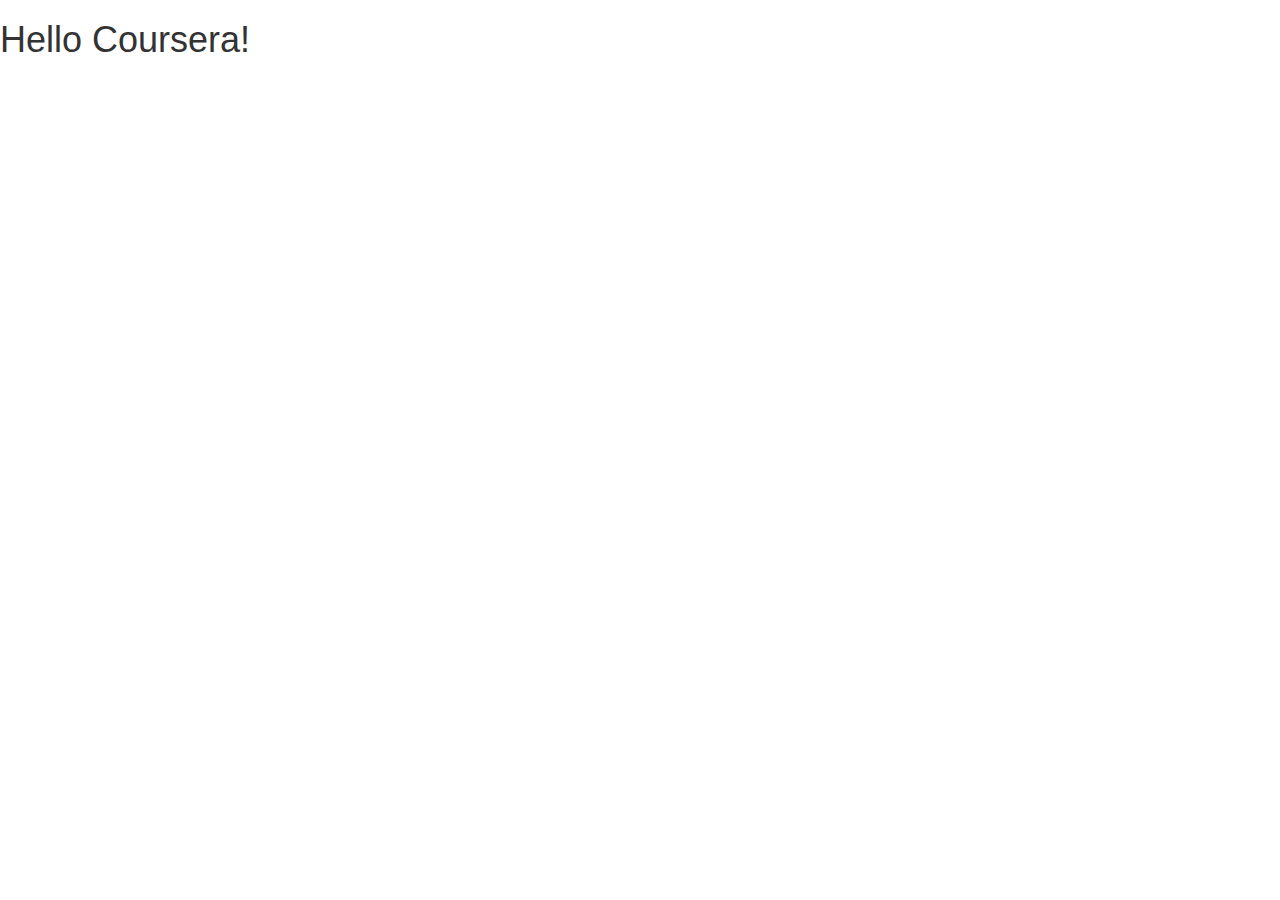
==== mod3_solution/index.html @ 2171b7ef "Project Started" ====
<!doctype html>
<html lang="en">
  <head>
    <meta charset="utf-8">
    <meta http-equiv="X-UA-Compatible" content="IE=edge">
    <meta name="viewport" content="width=device-width, initial-scale=1">

    <!-- HTML5 shim and Respond.js for IE8 support of HTML5 elements and media queries -->
    <!-- WARNING: Respond.js doesn't work if you view the page via file:// -->
    <!--[if lt IE 9]>
      <script src="https://oss.maxcdn.com/html5shiv/3.7.2/html5shiv.min.js"></script>
      <script src="https://oss.maxcdn.com/respond/1.4.2/respond.min.js"></script>
    <![endif]-->

    <title>Boostrap Starter Page</title>
    <link rel="stylesheet" href="css/bootstrap.min.css">
    <link rel="stylesheet" href="css/styles.css">
  </head>
<body>

  <h1>Hello Coursera!</h1>

  <!-- jQuery (Bootstrap JS plugins depend on it) -->
  <script src="js/jquery-1.11.3.min.js"></script>
  <script src="js/bootstrap.min.js"></script>
  <script src="js/script.js"></script>
</body>
</html>
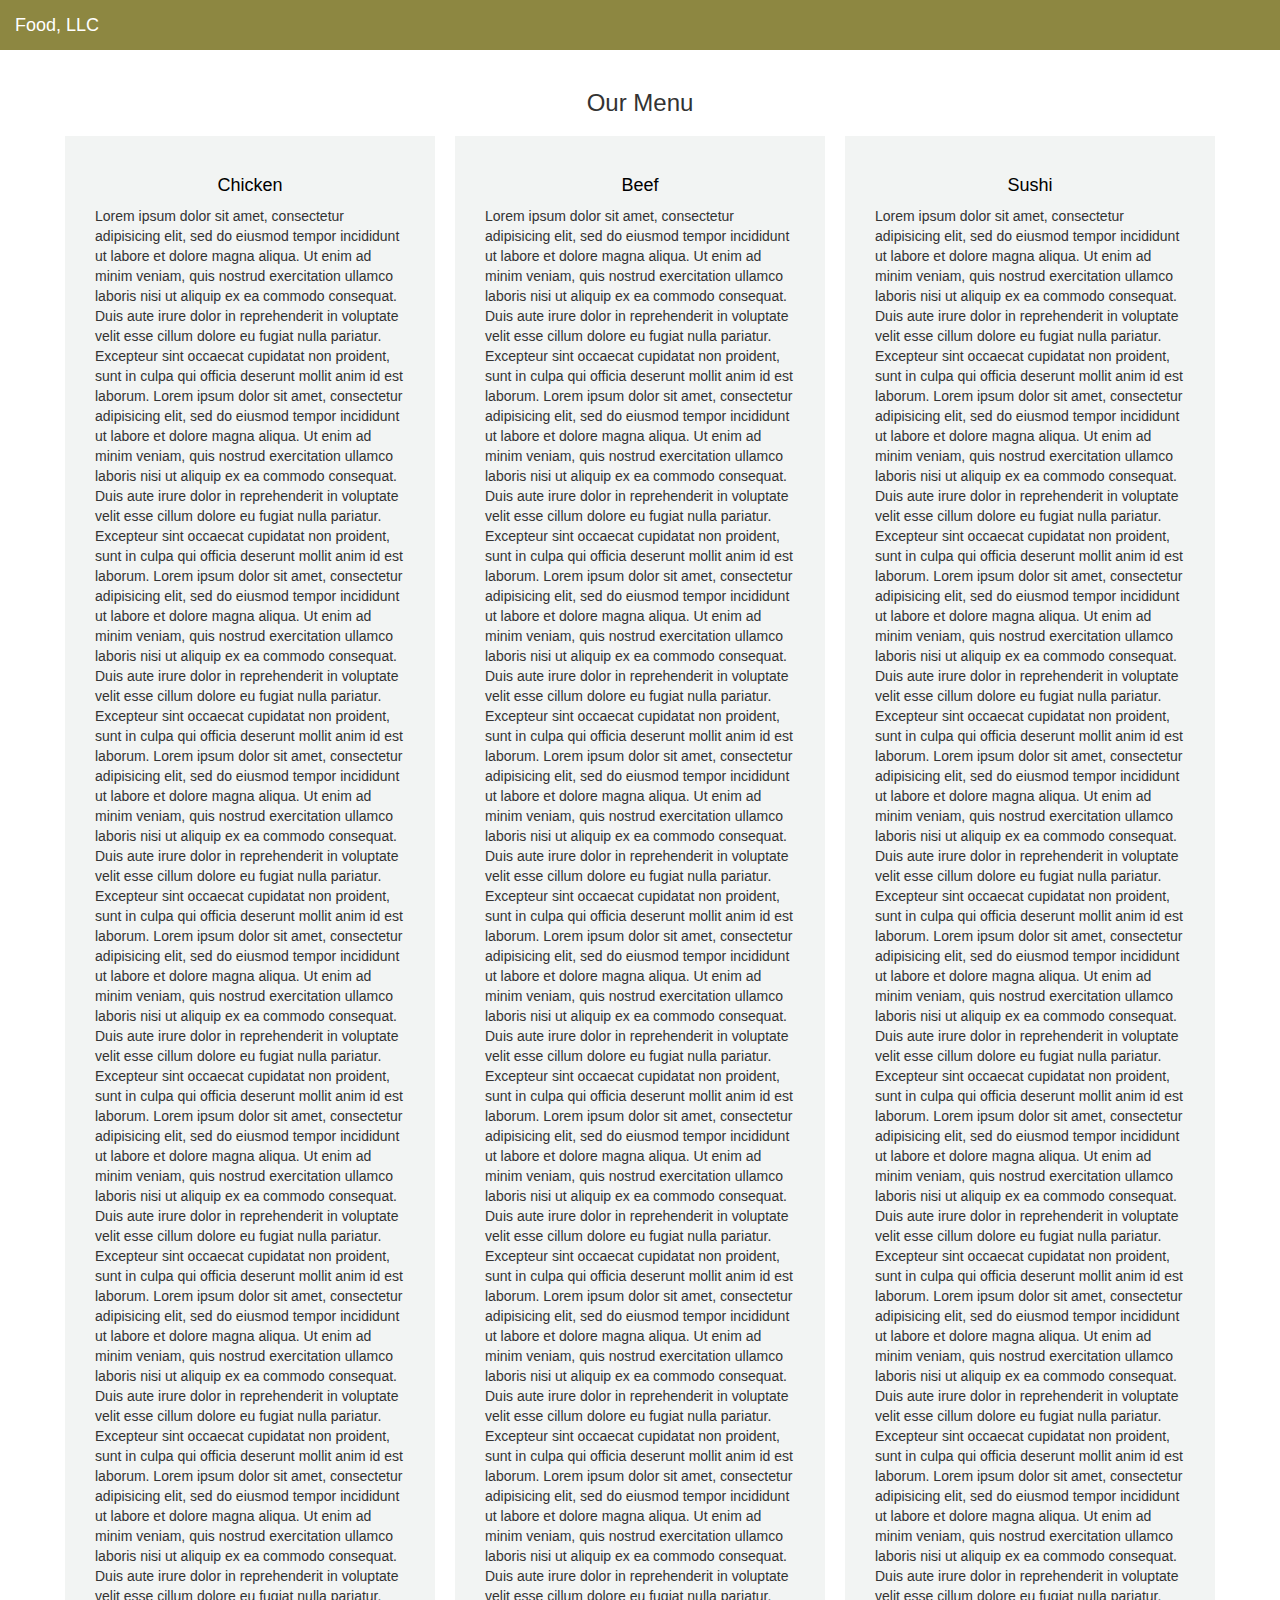
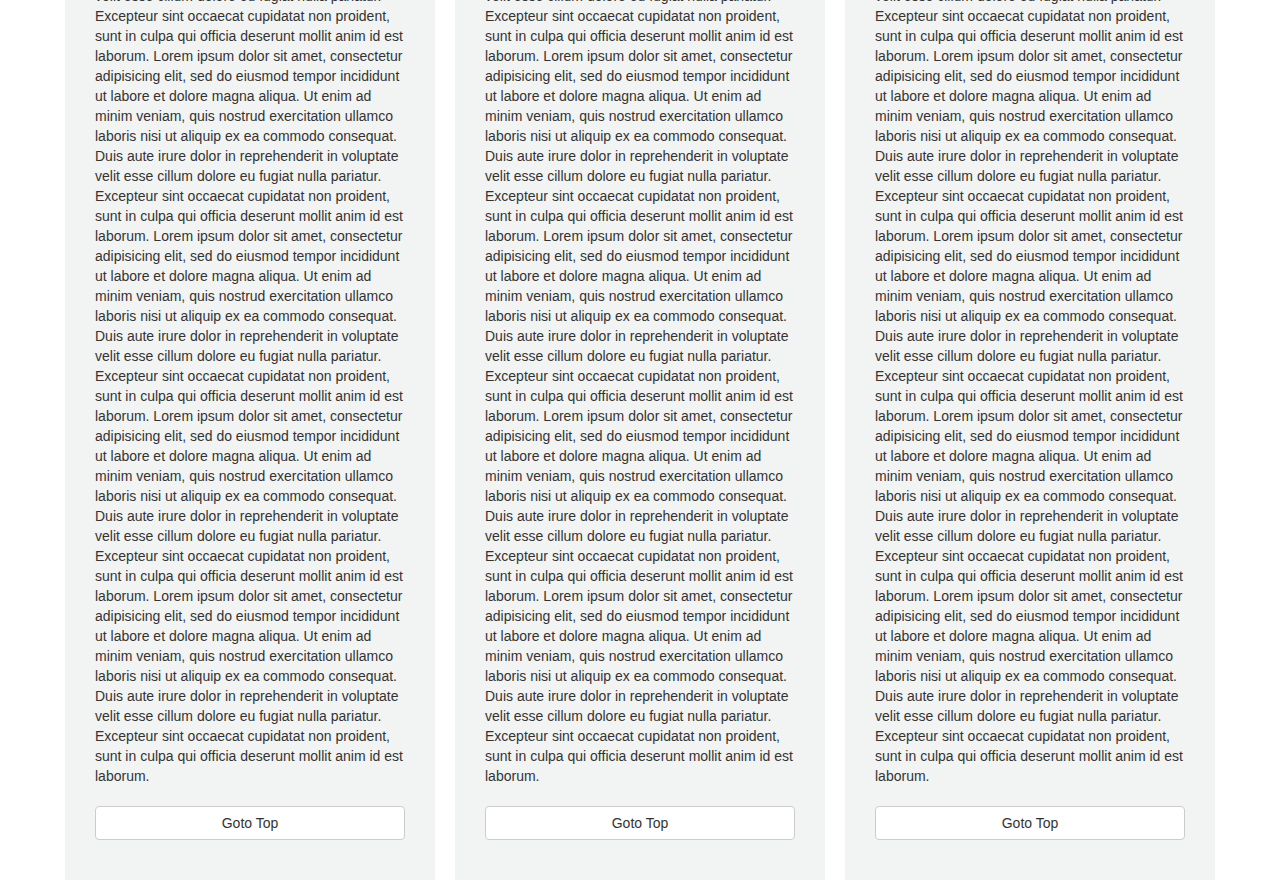
==== commit 74147ee4: "Final Version" ====
--- a/mod3_solution/index.html
+++ b/mod3_solution/index.html
@@ -4,23 +4,96 @@
     <meta charset="utf-8">
     <meta http-equiv="X-UA-Compatible" content="IE=edge">
     <meta name="viewport" content="width=device-width, initial-scale=1">
-
-    <!-- HTML5 shim and Respond.js for IE8 support of HTML5 elements and media queries -->
-    <!-- WARNING: Respond.js doesn't work if you view the page via file:// -->
-    <!--[if lt IE 9]>
-      <script src="https://oss.maxcdn.com/html5shiv/3.7.2/html5shiv.min.js"></script>
-      <script src="https://oss.maxcdn.com/respond/1.4.2/respond.min.js"></script>
-    <![endif]-->
-
     <title>Boostrap Starter Page</title>
     <link rel="stylesheet" href="css/bootstrap.min.css">
     <link rel="stylesheet" href="css/styles.css">
   </head>
 <body>
+  <nav class="navbar navbar-default" id="nav">
+  <div class="container-fluid">
+    <div class="navbar-header">
+      <button id="toggler" type="button" class="navbar-toggle collapsed" data-toggle="collapse" data-target="#items" aria-expanded="false">
+        <span class="sr-only">Toggle navigation</span>
+        <span class="icon-bar"></span>
+        <span class="icon-bar"></span>
+        <span class="icon-bar"></span>
+      </button>
+      <a class="navbar-brand" href="#" id="main" name="main">Food, LLC</a>
+    </div>
+    <div class="collapse navbar-collapse" id="items">
+     <ul class="nav navbar-nav hidden-md hidden-lg visible-xs">
+       <li><a href="#chicken">Chicken <span class="sr-only">(current)</span></a></li>
+       <li><a href="#beef">Beef</a></li>
+       <li><a href="#sushi">Sushi</a></li>
+     </ul>
+</div>
+</nav>
+<div class="container">
+  <h3 class="text-center">Our Menu</h3>
+  <div class="row">
+    <div class="container-fluid col-lg-4 col-md-6 col-xs-12 menu_item">
+      <h4 class="text-center"><a name="chicken" class="anchor_header">Chicken</a></h4>
+      <p>
+    Lorem ipsum dolor sit amet, consectetur adipisicing elit, sed do eiusmod tempor incididunt ut labore et dolore magna aliqua. Ut enim ad minim veniam, quis nostrud exercitation ullamco laboris nisi ut aliquip ex ea commodo consequat. Duis aute irure dolor in reprehenderit in voluptate velit esse cillum dolore eu fugiat nulla pariatur. Excepteur sint occaecat cupidatat non proident, sunt in culpa qui officia deserunt mollit anim id est laborum.
+    Lorem ipsum dolor sit amet, consectetur adipisicing elit, sed do eiusmod tempor incididunt ut labore et dolore magna aliqua. Ut enim ad minim veniam, quis nostrud exercitation ullamco laboris nisi ut aliquip ex ea commodo consequat. Duis aute irure dolor in reprehenderit in voluptate velit esse cillum dolore eu fugiat nulla pariatur. Excepteur sint occaecat cupidatat non proident, sunt in culpa qui officia deserunt mollit anim id est laborum.
+    Lorem ipsum dolor sit amet, consectetur adipisicing elit, sed do eiusmod tempor incididunt ut labore et dolore magna aliqua. Ut enim ad minim veniam, quis nostrud exercitation ullamco laboris nisi ut aliquip ex ea commodo consequat. Duis aute irure dolor in reprehenderit in voluptate velit esse cillum dolore eu fugiat nulla pariatur. Excepteur sint occaecat cupidatat non proident, sunt in culpa qui officia deserunt mollit anim id est laborum.
+    Lorem ipsum dolor sit amet, consectetur adipisicing elit, sed do eiusmod tempor incididunt ut labore et dolore magna aliqua. Ut enim ad minim veniam, quis nostrud exercitation ullamco laboris nisi ut aliquip ex ea commodo consequat. Duis aute irure dolor in reprehenderit in voluptate velit esse cillum dolore eu fugiat nulla pariatur. Excepteur sint occaecat cupidatat non proident, sunt in culpa qui officia deserunt mollit anim id est laborum.
+    Lorem ipsum dolor sit amet, consectetur adipisicing elit, sed do eiusmod tempor incididunt ut labore et dolore magna aliqua. Ut enim ad minim veniam, quis nostrud exercitation ullamco laboris nisi ut aliquip ex ea commodo consequat. Duis aute irure dolor in reprehenderit in voluptate velit esse cillum dolore eu fugiat nulla pariatur. Excepteur sint occaecat cupidatat non proident, sunt in culpa qui officia deserunt mollit anim id est laborum.
+    Lorem ipsum dolor sit amet, consectetur adipisicing elit, sed do eiusmod tempor incididunt ut labore et dolore magna aliqua. Ut enim ad minim veniam, quis nostrud exercitation ullamco laboris nisi ut aliquip ex ea commodo consequat. Duis aute irure dolor in reprehenderit in voluptate velit esse cillum dolore eu fugiat nulla pariatur. Excepteur sint occaecat cupidatat non proident, sunt in culpa qui officia deserunt mollit anim id est laborum.
+    Lorem ipsum dolor sit amet, consectetur adipisicing elit, sed do eiusmod tempor incididunt ut labore et dolore magna aliqua. Ut enim ad minim veniam, quis nostrud exercitation ullamco laboris nisi ut aliquip ex ea commodo consequat. Duis aute irure dolor in reprehenderit in voluptate velit esse cillum dolore eu fugiat nulla pariatur. Excepteur sint occaecat cupidatat non proident, sunt in culpa qui officia deserunt mollit anim id est laborum.
+    Lorem ipsum dolor sit amet, consectetur adipisicing elit, sed do eiusmod tempor incididunt ut labore et dolore magna aliqua. Ut enim ad minim veniam, quis nostrud exercitation ullamco laboris nisi ut aliquip ex ea commodo consequat. Duis aute irure dolor in reprehenderit in voluptate velit esse cillum dolore eu fugiat nulla pariatur. Excepteur sint occaecat cupidatat non proident, sunt in culpa qui officia deserunt mollit anim id est laborum.
+    Lorem ipsum dolor sit amet, consectetur adipisicing elit, sed do eiusmod tempor incididunt ut labore et dolore magna aliqua. Ut enim ad minim veniam, quis nostrud exercitation ullamco laboris nisi ut aliquip ex ea commodo consequat. Duis aute irure dolor in reprehenderit in voluptate velit esse cillum dolore eu fugiat nulla pariatur. Excepteur sint occaecat cupidatat non proident, sunt in culpa qui officia deserunt mollit anim id est laborum.
+    Lorem ipsum dolor sit amet, consectetur adipisicing elit, sed do eiusmod tempor incididunt ut labore et dolore magna aliqua. Ut enim ad minim veniam, quis nostrud exercitation ullamco laboris nisi ut aliquip ex ea commodo consequat. Duis aute irure dolor in reprehenderit in voluptate velit esse cillum dolore eu fugiat nulla pariatur. Excepteur sint occaecat cupidatat non proident, sunt in culpa qui officia deserunt mollit anim id est laborum.
+    Lorem ipsum dolor sit amet, consectetur adipisicing elit, sed do eiusmod tempor incididunt ut labore et dolore magna aliqua. Ut enim ad minim veniam, quis nostrud exercitation ullamco laboris nisi ut aliquip ex ea commodo consequat. Duis aute irure dolor in reprehenderit in voluptate velit esse cillum dolore eu fugiat nulla pariatur. Excepteur sint occaecat cupidatat non proident, sunt in culpa qui officia deserunt mollit anim id est laborum.
+    Lorem ipsum dolor sit amet, consectetur adipisicing elit, sed do eiusmod tempor incididunt ut labore et dolore magna aliqua. Ut enim ad minim veniam, quis nostrud exercitation ullamco laboris nisi ut aliquip ex ea commodo consequat. Duis aute irure dolor in reprehenderit in voluptate velit esse cillum dolore eu fugiat nulla pariatur. Excepteur sint occaecat cupidatat non proident, sunt in culpa qui officia deserunt mollit anim id est laborum.
+    <br>
+    <br>
+    <a href="#main" class="btn btn-default center-block">Goto Top</a>
+        </p>
+    </div>
+    <div class="container-fluid col-lg-4 col-md-6 col-xs-12 menu_item">
+      <h4 class="text-center"><a name="beef" class="anchor_header">Beef</a></h4>
+      <p>
+  Lorem ipsum dolor sit amet, consectetur adipisicing elit, sed do eiusmod tempor incididunt ut labore et dolore magna aliqua. Ut enim ad minim veniam, quis nostrud exercitation ullamco laboris nisi ut aliquip ex ea commodo consequat. Duis aute irure dolor in reprehenderit in voluptate velit esse cillum dolore eu fugiat nulla pariatur. Excepteur sint occaecat cupidatat non proident, sunt in culpa qui officia deserunt mollit anim id est laborum.
+  Lorem ipsum dolor sit amet, consectetur adipisicing elit, sed do eiusmod tempor incididunt ut labore et dolore magna aliqua. Ut enim ad minim veniam, quis nostrud exercitation ullamco laboris nisi ut aliquip ex ea commodo consequat. Duis aute irure dolor in reprehenderit in voluptate velit esse cillum dolore eu fugiat nulla pariatur. Excepteur sint occaecat cupidatat non proident, sunt in culpa qui officia deserunt mollit anim id est laborum.
+  Lorem ipsum dolor sit amet, consectetur adipisicing elit, sed do eiusmod tempor incididunt ut labore et dolore magna aliqua. Ut enim ad minim veniam, quis nostrud exercitation ullamco laboris nisi ut aliquip ex ea commodo consequat. Duis aute irure dolor in reprehenderit in voluptate velit esse cillum dolore eu fugiat nulla pariatur. Excepteur sint occaecat cupidatat non proident, sunt in culpa qui officia deserunt mollit anim id est laborum.
+  Lorem ipsum dolor sit amet, consectetur adipisicing elit, sed do eiusmod tempor incididunt ut labore et dolore magna aliqua. Ut enim ad minim veniam, quis nostrud exercitation ullamco laboris nisi ut aliquip ex ea commodo consequat. Duis aute irure dolor in reprehenderit in voluptate velit esse cillum dolore eu fugiat nulla pariatur. Excepteur sint occaecat cupidatat non proident, sunt in culpa qui officia deserunt mollit anim id est laborum.
+  Lorem ipsum dolor sit amet, consectetur adipisicing elit, sed do eiusmod tempor incididunt ut labore et dolore magna aliqua. Ut enim ad minim veniam, quis nostrud exercitation ullamco laboris nisi ut aliquip ex ea commodo consequat. Duis aute irure dolor in reprehenderit in voluptate velit esse cillum dolore eu fugiat nulla pariatur. Excepteur sint occaecat cupidatat non proident, sunt in culpa qui officia deserunt mollit anim id est laborum.
+  Lorem ipsum dolor sit amet, consectetur adipisicing elit, sed do eiusmod tempor incididunt ut labore et dolore magna aliqua. Ut enim ad minim veniam, quis nostrud exercitation ullamco laboris nisi ut aliquip ex ea commodo consequat. Duis aute irure dolor in reprehenderit in voluptate velit esse cillum dolore eu fugiat nulla pariatur. Excepteur sint occaecat cupidatat non proident, sunt in culpa qui officia deserunt mollit anim id est laborum.
+  Lorem ipsum dolor sit amet, consectetur adipisicing elit, sed do eiusmod tempor incididunt ut labore et dolore magna aliqua. Ut enim ad minim veniam, quis nostrud exercitation ullamco laboris nisi ut aliquip ex ea commodo consequat. Duis aute irure dolor in reprehenderit in voluptate velit esse cillum dolore eu fugiat nulla pariatur. Excepteur sint occaecat cupidatat non proident, sunt in culpa qui officia deserunt mollit anim id est laborum.
+  Lorem ipsum dolor sit amet, consectetur adipisicing elit, sed do eiusmod tempor incididunt ut labore et dolore magna aliqua. Ut enim ad minim veniam, quis nostrud exercitation ullamco laboris nisi ut aliquip ex ea commodo consequat. Duis aute irure dolor in reprehenderit in voluptate velit esse cillum dolore eu fugiat nulla pariatur. Excepteur sint occaecat cupidatat non proident, sunt in culpa qui officia deserunt mollit anim id est laborum.
+  Lorem ipsum dolor sit amet, consectetur adipisicing elit, sed do eiusmod tempor incididunt ut labore et dolore magna aliqua. Ut enim ad minim veniam, quis nostrud exercitation ullamco laboris nisi ut aliquip ex ea commodo consequat. Duis aute irure dolor in reprehenderit in voluptate velit esse cillum dolore eu fugiat nulla pariatur. Excepteur sint occaecat cupidatat non proident, sunt in culpa qui officia deserunt mollit anim id est laborum.
+  Lorem ipsum dolor sit amet, consectetur adipisicing elit, sed do eiusmod tempor incididunt ut labore et dolore magna aliqua. Ut enim ad minim veniam, quis nostrud exercitation ullamco laboris nisi ut aliquip ex ea commodo consequat. Duis aute irure dolor in reprehenderit in voluptate velit esse cillum dolore eu fugiat nulla pariatur. Excepteur sint occaecat cupidatat non proident, sunt in culpa qui officia deserunt mollit anim id est laborum.
+  Lorem ipsum dolor sit amet, consectetur adipisicing elit, sed do eiusmod tempor incididunt ut labore et dolore magna aliqua. Ut enim ad minim veniam, quis nostrud exercitation ullamco laboris nisi ut aliquip ex ea commodo consequat. Duis aute irure dolor in reprehenderit in voluptate velit esse cillum dolore eu fugiat nulla pariatur. Excepteur sint occaecat cupidatat non proident, sunt in culpa qui officia deserunt mollit anim id est laborum.
+  Lorem ipsum dolor sit amet, consectetur adipisicing elit, sed do eiusmod tempor incididunt ut labore et dolore magna aliqua. Ut enim ad minim veniam, quis nostrud exercitation ullamco laboris nisi ut aliquip ex ea commodo consequat. Duis aute irure dolor in reprehenderit in voluptate velit esse cillum dolore eu fugiat nulla pariatur. Excepteur sint occaecat cupidatat non proident, sunt in culpa qui officia deserunt mollit anim id est laborum.
+  <br>
+  <br>
+  <a href="#main" class="btn btn-default center-block">Goto Top</a>
+        </p>
+    </div>
+    <div class="container-fluid col-lg-4 col-md-12 col-xs-12 menu_item">
+      <h4 class="text-center"> <a name="sushi" class="anchor_header">Sushi</a></h4>
+      <p>
+  Lorem ipsum dolor sit amet, consectetur adipisicing elit, sed do eiusmod tempor incididunt ut labore et dolore magna aliqua. Ut enim ad minim veniam, quis nostrud exercitation ullamco laboris nisi ut aliquip ex ea commodo consequat. Duis aute irure dolor in reprehenderit in voluptate velit esse cillum dolore eu fugiat nulla pariatur. Excepteur sint occaecat cupidatat non proident, sunt in culpa qui officia deserunt mollit anim id est laborum.
+  Lorem ipsum dolor sit amet, consectetur adipisicing elit, sed do eiusmod tempor incididunt ut labore et dolore magna aliqua. Ut enim ad minim veniam, quis nostrud exercitation ullamco laboris nisi ut aliquip ex ea commodo consequat. Duis aute irure dolor in reprehenderit in voluptate velit esse cillum dolore eu fugiat nulla pariatur. Excepteur sint occaecat cupidatat non proident, sunt in culpa qui officia deserunt mollit anim id est laborum.
+  Lorem ipsum dolor sit amet, consectetur adipisicing elit, sed do eiusmod tempor incididunt ut labore et dolore magna aliqua. Ut enim ad minim veniam, quis nostrud exercitation ullamco laboris nisi ut aliquip ex ea commodo consequat. Duis aute irure dolor in reprehenderit in voluptate velit esse cillum dolore eu fugiat nulla pariatur. Excepteur sint occaecat cupidatat non proident, sunt in culpa qui officia deserunt mollit anim id est laborum.
+  Lorem ipsum dolor sit amet, consectetur adipisicing elit, sed do eiusmod tempor incididunt ut labore et dolore magna aliqua. Ut enim ad minim veniam, quis nostrud exercitation ullamco laboris nisi ut aliquip ex ea commodo consequat. Duis aute irure dolor in reprehenderit in voluptate velit esse cillum dolore eu fugiat nulla pariatur. Excepteur sint occaecat cupidatat non proident, sunt in culpa qui officia deserunt mollit anim id est laborum.
+  Lorem ipsum dolor sit amet, consectetur adipisicing elit, sed do eiusmod tempor incididunt ut labore et dolore magna aliqua. Ut enim ad minim veniam, quis nostrud exercitation ullamco laboris nisi ut aliquip ex ea commodo consequat. Duis aute irure dolor in reprehenderit in voluptate velit esse cillum dolore eu fugiat nulla pariatur. Excepteur sint occaecat cupidatat non proident, sunt in culpa qui officia deserunt mollit anim id est laborum.
+  Lorem ipsum dolor sit amet, consectetur adipisicing elit, sed do eiusmod tempor incididunt ut labore et dolore magna aliqua. Ut enim ad minim veniam, quis nostrud exercitation ullamco laboris nisi ut aliquip ex ea commodo consequat. Duis aute irure dolor in reprehenderit in voluptate velit esse cillum dolore eu fugiat nulla pariatur. Excepteur sint occaecat cupidatat non proident, sunt in culpa qui officia deserunt mollit anim id est laborum.
+  Lorem ipsum dolor sit amet, consectetur adipisicing elit, sed do eiusmod tempor incididunt ut labore et dolore magna aliqua. Ut enim ad minim veniam, quis nostrud exercitation ullamco laboris nisi ut aliquip ex ea commodo consequat. Duis aute irure dolor in reprehenderit in voluptate velit esse cillum dolore eu fugiat nulla pariatur. Excepteur sint occaecat cupidatat non proident, sunt in culpa qui officia deserunt mollit anim id est laborum.
+  Lorem ipsum dolor sit amet, consectetur adipisicing elit, sed do eiusmod tempor incididunt ut labore et dolore magna aliqua. Ut enim ad minim veniam, quis nostrud exercitation ullamco laboris nisi ut aliquip ex ea commodo consequat. Duis aute irure dolor in reprehenderit in voluptate velit esse cillum dolore eu fugiat nulla pariatur. Excepteur sint occaecat cupidatat non proident, sunt in culpa qui officia deserunt mollit anim id est laborum.
+  Lorem ipsum dolor sit amet, consectetur adipisicing elit, sed do eiusmod tempor incididunt ut labore et dolore magna aliqua. Ut enim ad minim veniam, quis nostrud exercitation ullamco laboris nisi ut aliquip ex ea commodo consequat. Duis aute irure dolor in reprehenderit in voluptate velit esse cillum dolore eu fugiat nulla pariatur. Excepteur sint occaecat cupidatat non proident, sunt in culpa qui officia deserunt mollit anim id est laborum.
+  Lorem ipsum dolor sit amet, consectetur adipisicing elit, sed do eiusmod tempor incididunt ut labore et dolore magna aliqua. Ut enim ad minim veniam, quis nostrud exercitation ullamco laboris nisi ut aliquip ex ea commodo consequat. Duis aute irure dolor in reprehenderit in voluptate velit esse cillum dolore eu fugiat nulla pariatur. Excepteur sint occaecat cupidatat non proident, sunt in culpa qui officia deserunt mollit anim id est laborum.
+  Lorem ipsum dolor sit amet, consectetur adipisicing elit, sed do eiusmod tempor incididunt ut labore et dolore magna aliqua. Ut enim ad minim veniam, quis nostrud exercitation ullamco laboris nisi ut aliquip ex ea commodo consequat. Duis aute irure dolor in reprehenderit in voluptate velit esse cillum dolore eu fugiat nulla pariatur. Excepteur sint occaecat cupidatat non proident, sunt in culpa qui officia deserunt mollit anim id est laborum.
+  Lorem ipsum dolor sit amet, consectetur adipisicing elit, sed do eiusmod tempor incididunt ut labore et dolore magna aliqua. Ut enim ad minim veniam, quis nostrud exercitation ullamco laboris nisi ut aliquip ex ea commodo consequat. Duis aute irure dolor in reprehenderit in voluptate velit esse cillum dolore eu fugiat nulla pariatur. Excepteur sint occaecat cupidatat non proident, sunt in culpa qui officia deserunt mollit anim id est laborum.
+<br>
+<br>
+<a href="#main" class="btn btn-default center-block">Goto Top</a>
 
-  <h1>Hello Coursera!</h1>
-
-  <!-- jQuery (Bootstrap JS plugins depend on it) -->
+        </p>
+    </div>
+  </div>
+</div>
   <script src="js/jquery-1.11.3.min.js"></script>
   <script src="js/bootstrap.min.js"></script>
   <script src="js/script.js"></script>
--- a/mod3_solution/css/styles.css
+++ b/mod3_solution/css/styles.css
@@ -0,0 +1,61 @@
+/* Change Navbar defaults */
+#nav{
+  background-color: #8d8741;
+  border: none;
+  border-radius: 0;
+}
+
+
+/* Change Defualt navbrand color */
+#main{
+  color:#ffffff;
+}
+
+
+/* For diffrent card-like menu item */
+.menu_item{
+  background-color: #f2f4f3;
+  padding: 30px;
+}
+
+
+/* To disable default link styling */
+.menu_item a.anchor_header{
+  color:#000000;
+  text-decoration: none;
+}
+
+
+/* For button in small screens */
+#toggler{
+  background-color: #ffffff;
+}
+#toggler:hover{
+  background-color: #f2f4f3;
+}
+
+
+/* To remove default borders in the dropdown */
+#items{
+  border:none;
+}
+#items a{
+  color:#ffffff;
+}
+#items a:hover,#items a:active{
+  font-weight: bold;
+  font-size: 1.1em;
+  background-color:#ffffff;
+  color:#8d8741;
+}
+#items li.active a{
+  color:#8d8741;
+}
+
+
+
+/* to add border to the menu_item without wraping into next line */
+[class*="col-"] {
+    background-clip: padding-box;
+    border: 10px solid transparent;
+}
